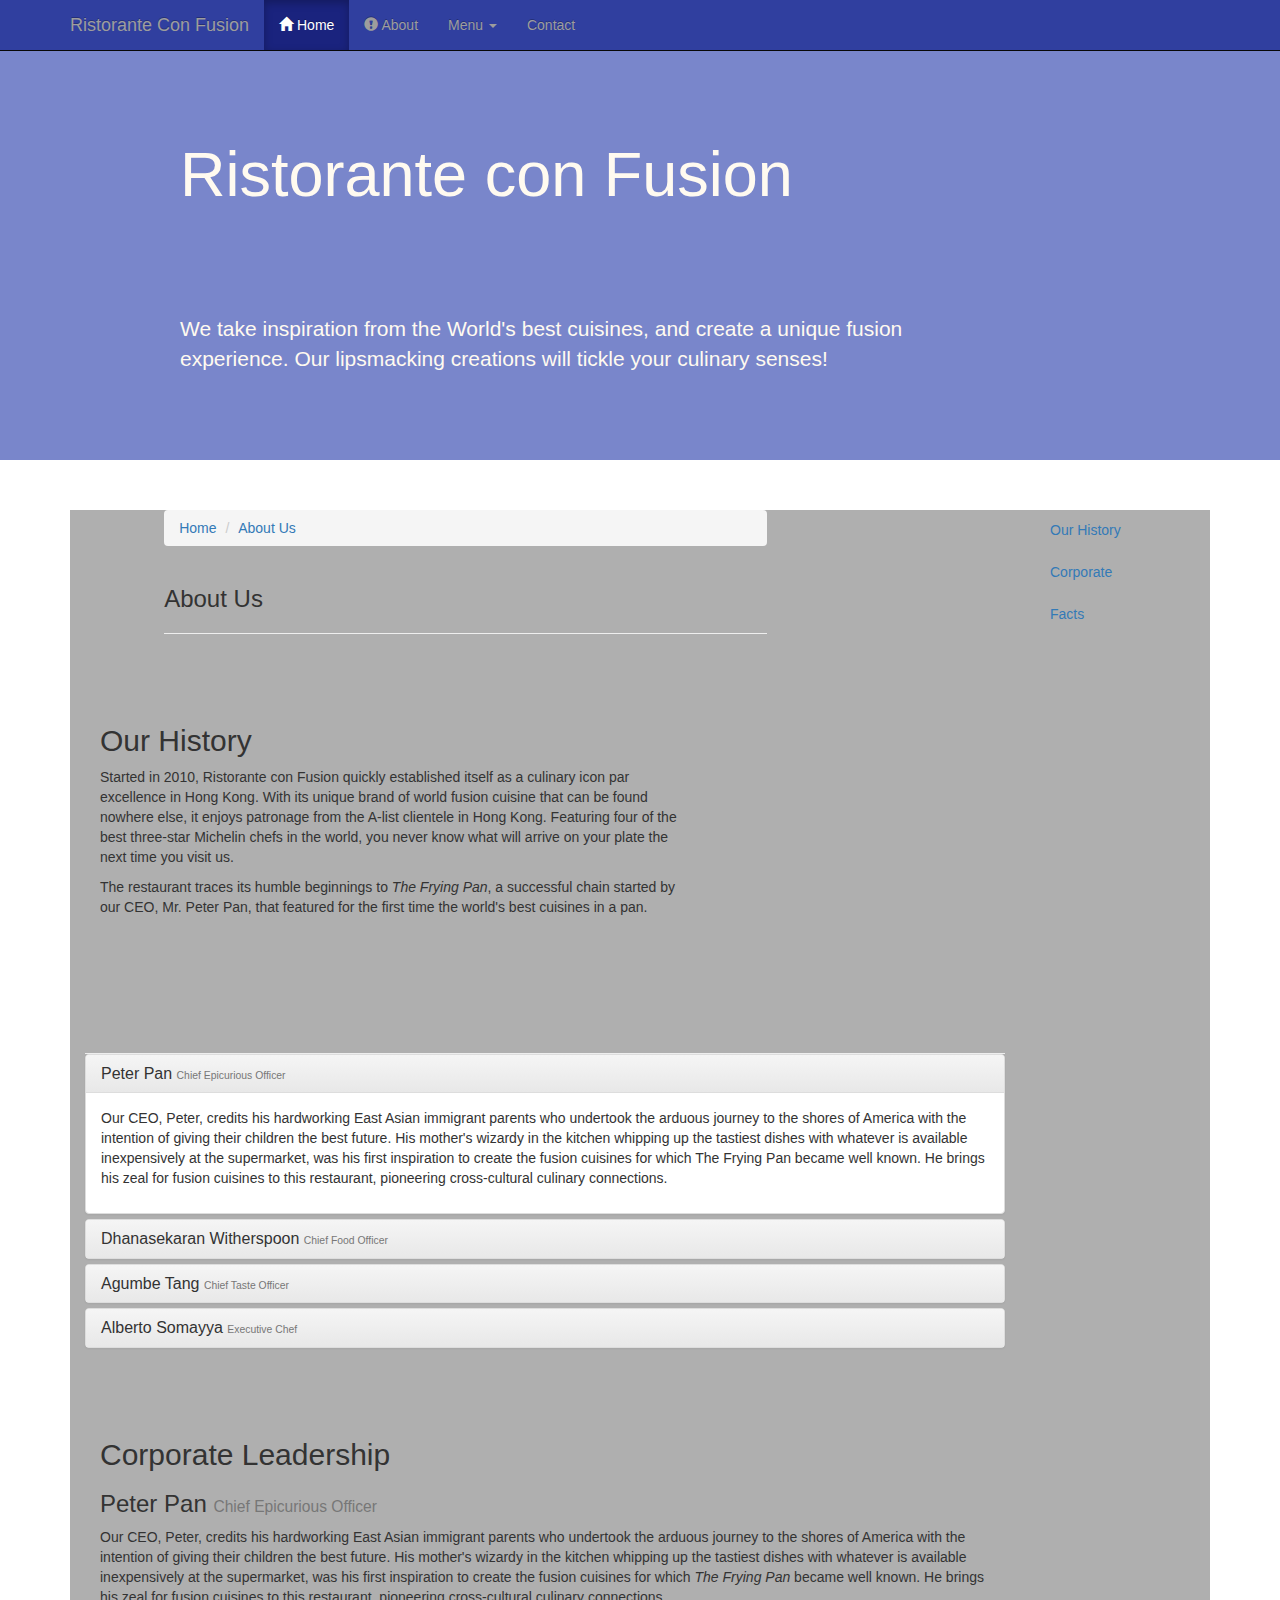
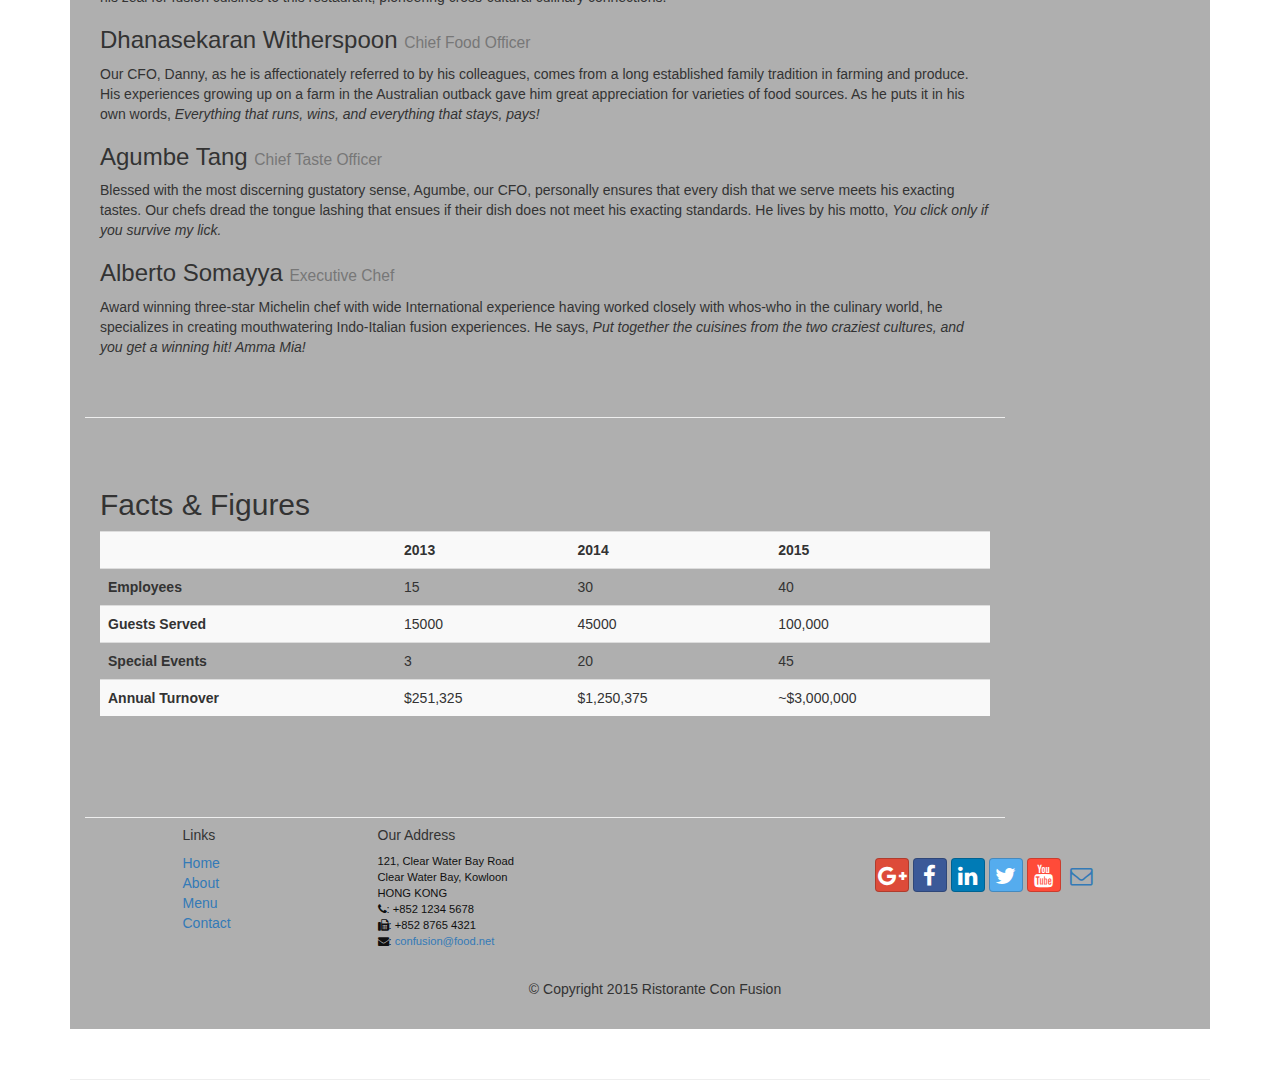
==== aboutus.html @ 59beee9d "restaurant-project" ====
<!DOCTYPE html>
<html lang="en">

<head>
     <meta charset="utf-8">
    <meta http-equiv="X-UA-Compatible" content="IE=edge">
    <meta name="viewport" content="width=device-width, initial-scale=1">
    <!-- The above 3 meta tags *must* come first in the head; any other head
         content must come *after* these tags -->
    <title>Ristorante Con Fusion: About Us</title>
        <!-- Bootstrap -->
        <link href="bower_components/bootstrap/dist/css/bootstrap.min.css" rel="stylesheet">
        <link href="bower_components/bootstrap/dist/css/bootstrap-theme.min.css" rel="stylesheet">
        <link href="bower_components/font-awesome/css/font-awesome.min.css" rel="stylesheet">
    <link href="css/bootstrap-social.css" rel="stylesheet">
    <link href="css/mystyles.css" rel="stylesheet">

    <!-- HTML5 shim and Respond.js for IE8 support of HTML5 elements and media queries -->
    <!-- WARNING: Respond.js doesn't work if you view the page via file:// -->
    <!--[if lt IE 9]>
      <script src="https://oss.maxcdn.com/html5shiv/3.7.2/html5shiv.min.js"></script>
      <script src="https://oss.maxcdn.com/respond/1.4.2/respond.min.js"></script>
    <![endif]-->
</head>

<body data-spy="scroll" data-target="#myScrollspy" data-offset="200">
    <nav class="navbar navbar-inverse navbar-fixed-top" role="navigation">
        <div class="container">
            <div class="navbar-header">
                <button type="button" class="navbar-toggle collapsed" data-toggle="collapse" data-target="#navbar" aria-expanded="false" aria-controls="navbar">
                    <span class="sr-only">Toggle navigation</span>
                    <span class="icon-bar"></span>
                    <span class="icon-bar"></span>
                    <span class="icon-bar"></span>
                </button>
                <a class="navbar-brand" href="index.html">Ristorante Con Fusion</a>
            </div>
            <div id="navbar" class="navbar-collapse collapse">
                <ul class="nav navbar-nav">
                    <li class="active"><a href="index.html"><span class="glyphicon glyphicon-home"
                         aria-hidden="true"></span> Home</a></li>
                    <li><a href="aboutus.html"><span class="glyphicon glyphicon-exclamation-sign" aria-hidden="true"></span> About</a></li>
                    <li class="dropdown">
                        <a href="#" class="dropdown-toggle" data-toggle="dropdown"
                         role="button" aria-haspopup="true" aria-expanded="false">
                         Menu <span class="caret"></span></a>
                        <ul class="dropdown-menu">
                            <li><a href="menu/appetizers.html">Appetizers</a></li>
                            <li><a href="menu/main courses.html">Main Courses</a></li>
                            <li><a href="menu/desserts.html">Desserts</a></li>
                            <li><a href="menu/drinks.html">Drinks</a></li>
                            <li role="separator" class="divider"></li>
                            <li class="dropdown-header">Specials</li>
                            <li><a href="menu/lunch beffet.html.html">Lunch Buffet</a></li>
                            <li><a href="menu/weekend brunch.html">Weekend Brunch</a></li>
                        </ul>
                    </li>
                    <li><a href="contactus.html">Contact</a></li>
                </ul>
            </div>
        </div>
    </nav>
    <header class="jumbotron">

        <!-- Main component for a primary marketing message or call to action -->

        <div class="container">
            <div class="row row-header">
                <div class="col-xs-12 col-sm-8 col-sm-offset-1">
                    <h1>Ristorante con Fusion</h1>
                    <p style="padding:40px;"></p>
                    <p>We take inspiration from the World's best cuisines, and create a unique fusion experience. Our lipsmacking creations will tickle your culinary senses!</p>
                </div>
                <div class="col-xs-12">
                </div>
            </div>
        </div>
    </header>

    <div class="container">
      <div class="row row-content">
       <div class="col-xs-12 col-sm-10">
         <div class="row">
             <div class="col-xs-12 col-sm-8 col-sm-offset-1">
                 <ul class="breadcrumb">
                   <li><a href="index.html">Home</a></li>
                   <li><a href="aboutus.html">About Us</a></li>
                 <ul>
             </div>
             <div class="col-xs-12 col-sm-8 col-sm-offset-1">
                <h3>About Us</h3>
                <hr>
             </div>
         </div>

         <div id="history" class="row row-content">
             <div class="col-xs-12 col-sm-6 col-lg-8">
                 <h2>Our History</h2>
                 <p>Started in 2010, Ristorante con Fusion quickly established itself as a culinary icon par excellence in Hong Kong. With its unique brand of world fusion cuisine that can be found nowhere else, it enjoys patronage from the A-list clientele in Hong Kong.  Featuring four of the best three-star Michelin chefs in the world, you never know what will arrive on your plate the next time you visit us.</p>
                 <p>The restaurant traces its humble beginnings to <em>The Frying Pan</em>, a successful chain started by our CEO, Mr. Peter Pan, that featured for the first time the world's best cuisines in a pan.</p>
             </div>
             <div class="col-xs-12 col-sm-6 col-lg-4" >
                 <p style="padding:20px;"></p>
             </div>
         </div>

         <div class="panel-group" id="accordion"role="tablist" aria-multiselectable="true">
           <div class="panel panel-default">
                         <div class="panel-heading" role="tab" id="headingPeter">
                             <h3 class="panel-title">
                                 <a role="button" data-toggle="collapse"
                                      data-parent="#accordion" href="#peter"
                                      aria-expanded="true" aria-controls="peter">
                                     Peter Pan <small>Chief Epicurious Officer</small></a>
                             </h3>
                         </div>
                         <div role="tabpanel" class="panel-collapse collapse in"
                              id="peter"    aria-labelledby="headingPeter">
                             <div class="panel-body">
                                 <p>Our CEO, Peter, credits his hardworking East Asian immigrant parents who undertook the arduous journey to the shores of America with the intention of giving their children the best future. His mother's wizardy in the kitchen whipping up the tastiest dishes with whatever is available inexpensively at the supermarket, was his first inspiration to create the fusion cuisines for which The Frying Pan became well known. He brings his zeal for fusion cuisines to this restaurant, pioneering cross-cultural culinary connections.</p>
                             </div>
                         </div>
                     </div>
                     <div class="panel panel-default">
                         <div class="panel-heading" role="tab" id="headingDanny">
                             <h3 class="panel-title">
                                 <a class="collapsed" role="button" data-toggle="collapse"
                                      data-parent="#accordion" href="#danny"
                                      aria-expanded="false" aria-controls="danny">
                                     Dhanasekaran Witherspoon <small>Chief Food Officer</small></a>
                             </h3>
                         </div>
                         <div role="tabpanel" class="panel-collapse collapse"
                              id="danny"    aria-labelledby="headingDanny">
                             <div class="panel-body">
                                 <p>Our CFO, Danny, as he is affectionately referred to by his colleagues, comes from a long established family tradition in farming and produce. His experiences growing up on a farm in the Australian outback gave him great appreciation for varieties of food sources.
                                    As he puts it in his own words, Everything that runs, wins, and everything that stays, pays!</em></p>
                             </div>
                         </div>
                     </div>
                     <div class="panel panel-default">
                         <div class="panel-heading" role="tab" id="headingAgumbe">
                             <h3 class="panel-title">
                                 <a class="collapsed" role="button" data-toggle="collapse"
                                      data-parent="#accordion" href="#agumbe"
                                      aria-expanded="false" aria-controls="agumbe">
                                     Agumbe Tang <small>Chief Taste Officer</small></a>
                             </h3>
                         </div>
                         <div role="tabpanel" class="panel-collapse collapse"
                              id="agumbe"    aria-labelledby="headingAgumbe">
                             <div class="panel-body">
                                 <p>Blessed with the most discerning gustatory sense, Agumbe, our CFO, personally ensures that every dish that we serve meets his exacting tastes. Our chefs dread the tongue lashing that ensues if their dish does not meet his exacting standards. He lives by his motto, You click only if you survive my lick.</em></p>
                             </div>
                         </div>
                     </div>
                     <div class="panel panel-default">
                         <div class="panel-heading" role="tab" id="headingAlberto">
                             <h3 class="panel-title">
                                 <a class="collapsed" role="button" data-toggle="collapse"
                                      data-parent="#accordion" href="#alberto"
                                      aria-expanded="false" aria-controls="alberto">
                                     Alberto Somayya <small>Executive Chef</small></a>
                             </h3>
                         </div>
                         <div role="tabpanel" class="panel-collapse collapse"
                              id="alberto"    aria-labelledby="headingAlberto">
                             <div class="panel-body">
                                 <p> . . . </em></p>
                             </div>
                         </div>
                     </div>
         </div>
         <div id="corporate" class="row row-content">
             <div class="col-xs-12">
                 <h2>Corporate Leadership</h2>
                 <h3>Peter Pan <small>Chief Epicurious Officer</small></h3>
                 <p>Our CEO, Peter, credits his hardworking East Asian immigrant parents who undertook the arduous journey to the shores of America with the intention of giving their children the best future. His mother's wizardy in the kitchen whipping up the tastiest dishes with whatever is available inexpensively at the supermarket, was his first inspiration to create the fusion cuisines for which <em>The Frying Pan</em> became well known. He brings his zeal for fusion cuisines to this restaurant, pioneering cross-cultural culinary connections.</p>
                 <h3>Dhanasekaran Witherspoon <small>Chief Food Officer</small></h3>
                 <p>Our CFO, Danny, as he is affectionately referred to by his colleagues, comes from a long established family tradition in farming and produce. His experiences growing up on a farm in the Australian outback gave him great appreciation for varieties of food sources. As he puts it in his own words, <em>Everything that runs, wins, and everything that stays, pays!</em></p>
                 <h3>Agumbe Tang <small>Chief Taste Officer</small></h3>
                 <p>Blessed with the most discerning gustatory sense, Agumbe, our CFO, personally ensures that every dish that we serve meets his exacting tastes. Our chefs dread the tongue lashing that ensues if their dish does not meet his exacting standards. He lives by his motto, <em>You click only if you survive my lick.</em></p>
                 <h3>Alberto Somayya <small>Executive Chef</small></h3>
                 <p>Award winning three-star Michelin chef with wide International experience having worked closely with whos-who in the culinary world, he specializes in creating mouthwatering Indo-Italian fusion experiences. He says, <em>Put together the cuisines from the two craziest cultures, and you get a winning hit! Amma Mia!</em></p>
             </div>
        </div>
        <div id="facts" class="row row-content">
             <div class="col-xs-12">
                 <h2>Facts &amp; Figures</h2>
                 <div class="table-responsive">
                 <table class="table table-striped table-hover">
                     <tr>
                         <td>&nbsp;</td>
                         <th>2013</th>
                         <th>2014</th>
                         <th>2015</th>
                     </tr>
                     <tr>
                         <th>Employees</th>
                         <td>15</td>
                         <td>30</td>
                         <td>40</td>
                     </tr>
                     <tr>
                         <th>Guests Served</th>
                         <td>15000</td>
                         <td>45000</td>
                         <td>100,000</td>
                     </tr>
                     <tr>
                         <th>Special Events</th>
                         <td>3</td>
                         <td>20</td>
                         <td>45</td>
                     </tr>
                     <tr>
                         <th>Annual Turnover</th>
                         <td>$251,325</td>
                         <td>$1,250,375</td>
                         <td>~$3,000,000</td>
                     </tr>
                 </table>
                 </div>
             </div>
        </div>
     </div>
     <nav class="hidden-xs col-sm-2" id="myScrollspy">
        <ul class="nav nav-pills nav-stacked" data-spy="affix" data-offset-top="400">
            <li><a href="#history">Our History</a></li>
            <li><a href="#corporate">Corporate</a></li>
            <li><a href="#facts">Facts</a></li>
        </ul>
     </nav>
     <footer class="row-footer">
         <div class="container">
             <div class="row">
                 <div class="col-xs-5 col-xs-offset-1 col-sm-2 col-sm-offset-1">
                     <h5>Links</h5>
                     <ul class="list-unstyled">
                         <li><a href="index.html">Home</a></li>
                         <li><a href="aboutus.html">About</a></li>
                         <li><a href="menu.html">Menu</a></li>
                         <li><a href="contactus.html">Contact</a></li>
                     </ul>
                 </div>
                 <div class="col-xs-6 col-sm-5">
                     <h5>Our Address</h5>
                     <address>
                   121, Clear Water Bay Road<br>
                   Clear Water Bay, Kowloon<br>
                   HONG KONG<br>
                   <i class="fa fa-phone"></i>: +852 1234 5678<br>
                   <i class="fa fa-fax"></i>: +852 8765 4321<br>
                   <i class="fa fa-envelope"></i>:
                         <a href="mailto:confusion@food.net">confusion@food.net</a>
                </address>
                 </div>
                 <div class="col-xs-12 col-sm-4">
                     <div class="nav navbar-nav" style="padding: 40px 10px;">
                         <a class="btn btn-social-icon btn-google-plus" href="http://google.com/+"><i class="fa fa-google-plus"></i></a>
                         <a class="btn btn-social-icon btn-facebook" href="http://www.facebook.com/profile.php?id="><i class="fa fa-facebook"></i></a>
                         <a class="btn btn-social-icon btn-linkedin" href="http://www.linkedin.com/in/"><i class="fa fa-linkedin"></i></a>
                         <a class="btn btn-social-icon btn-twitter" href="http://twitter.com/"><i class="fa fa-twitter"></i></a>
                         <a class="btn btn-social-icon btn-youtube" href="http://youtube.com/"><i class="fa fa-youtube"></i></a>
                         <a class="btn btn-social-icon" href="mailto:"><i class="fa fa-envelope-o"></i></a>
                     </div>
                 </div>
                 <div class="col-xs-12">
                     <p style="padding:10px;"></p>
                     <p align=center>© Copyright 2015 Ristorante Con Fusion</p>
                 </div>
             </div>
         </div>
       </div>
       </div>

    </footer>
    <!-- jQuery (necessary for Bootstrap's JavaScript plugins) -->
    <script src="bower_components/jquery/dist/jquery.min.js"></script>
    <!-- Include all compiled plugins (below), or include individual files as needed -->
    <script src="bower_components/bootstrap/dist/js/bootstrap.min.js"></script>
</body>

</html>
---- css/mystyles.css ----
.row-header {
  margin: 0px auto;
  padding: 0px 0px;
}
.row-content {
  margin: 0px auto;
  padding: 50px 0px;
  border-bottom: 1px ridge;
  min-height: 400px;
}
.row-footer {
  margin: 0px auto;
  padding: 20px 0px;
  background-color: #AfAfAf;
}
.jumbotron {
  margin: 0px auto;
  padding: 70px 30px;
  background: #7986CB;
  color: floralwhite;
}
.carousel {
  background: #1a237e;
}
.carousel .item {
  height: 300px;
}
.carousel .item img {
  left: 0;
  min-height: 300px;
  position: absolute;
  top: 0;
}
.navbar-inverse {
  background: #303f9f;
  color: #ffffff;
}
.navbar-inverse .navbar-nav > .active > a {
  background: #1a237e;
  color: #ffffff;
}
.navbar-inverse .navbar-nav > .active > a:hover {
  background: #1a237e;
  color: #ffffff;
}
.navbar-inverse .navbar-nav > .active > a:focus {
  background: #1a237e;
  color: #ffffff;
}
.navbar-inverse .navbar-nav > .open > a {
  background: #1a237e;
  color: #ffffff;
}
.navbar-inverse .navbar-nav > .open > a:hover {
  background: #1a237e;
  color: #ffffff;
}
.navbar-inverse .navbar-nav > .open > a:focus {
  background: #1a237e;
  color: #ffffff;
}
.navbar-inverse .navbar-nav .open .dropdown-menu > li > a {
  background-color: #303f9f;
  color: #eeeeee;
}
.navbar-inverse .navbar-nav .open .dropdown-menu > li > a:hover {
  color: #000000;
}
.navbar-inverse .navbar-nav .open .dropdown-menu {
  background-color: #303f9f;
  color: #eeeeee;
}
address {
  color: #0f0f0f;
  font-size: 80%;
  margin: 0px;
}
body {
  align: center;
  padding: 50px 0px 0px 0px;
  z-index: 0;
}
.tab-content {
  border-bottom: 1px solid #dddddd;
  border-left: 1px solid #dddddd;
  border-right: 1px solid #dddddd;
  padding: 10px;
}
.affix {
  top: 100px;
}
#carouselButtons {
  bottom: 0px;
  position: absolute;
  right: 0px;
}
.modal-content { color: #000; }
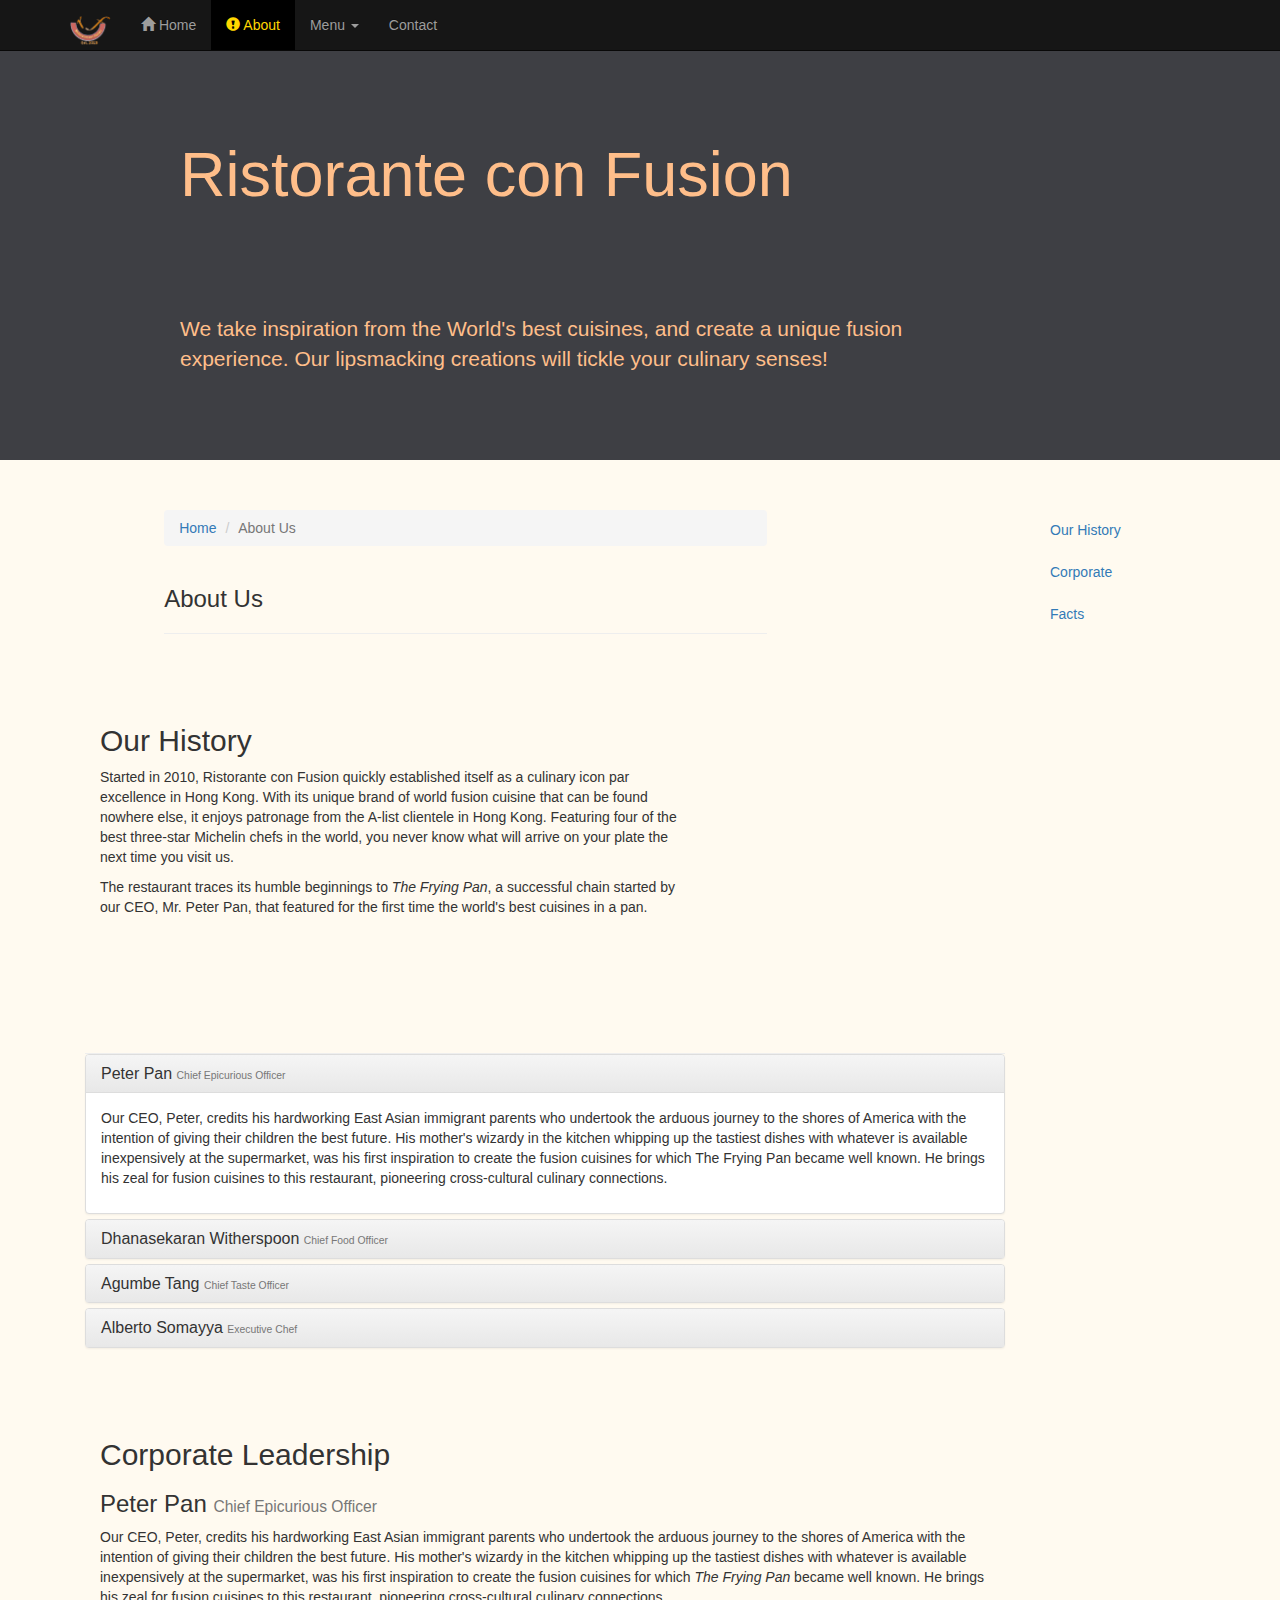
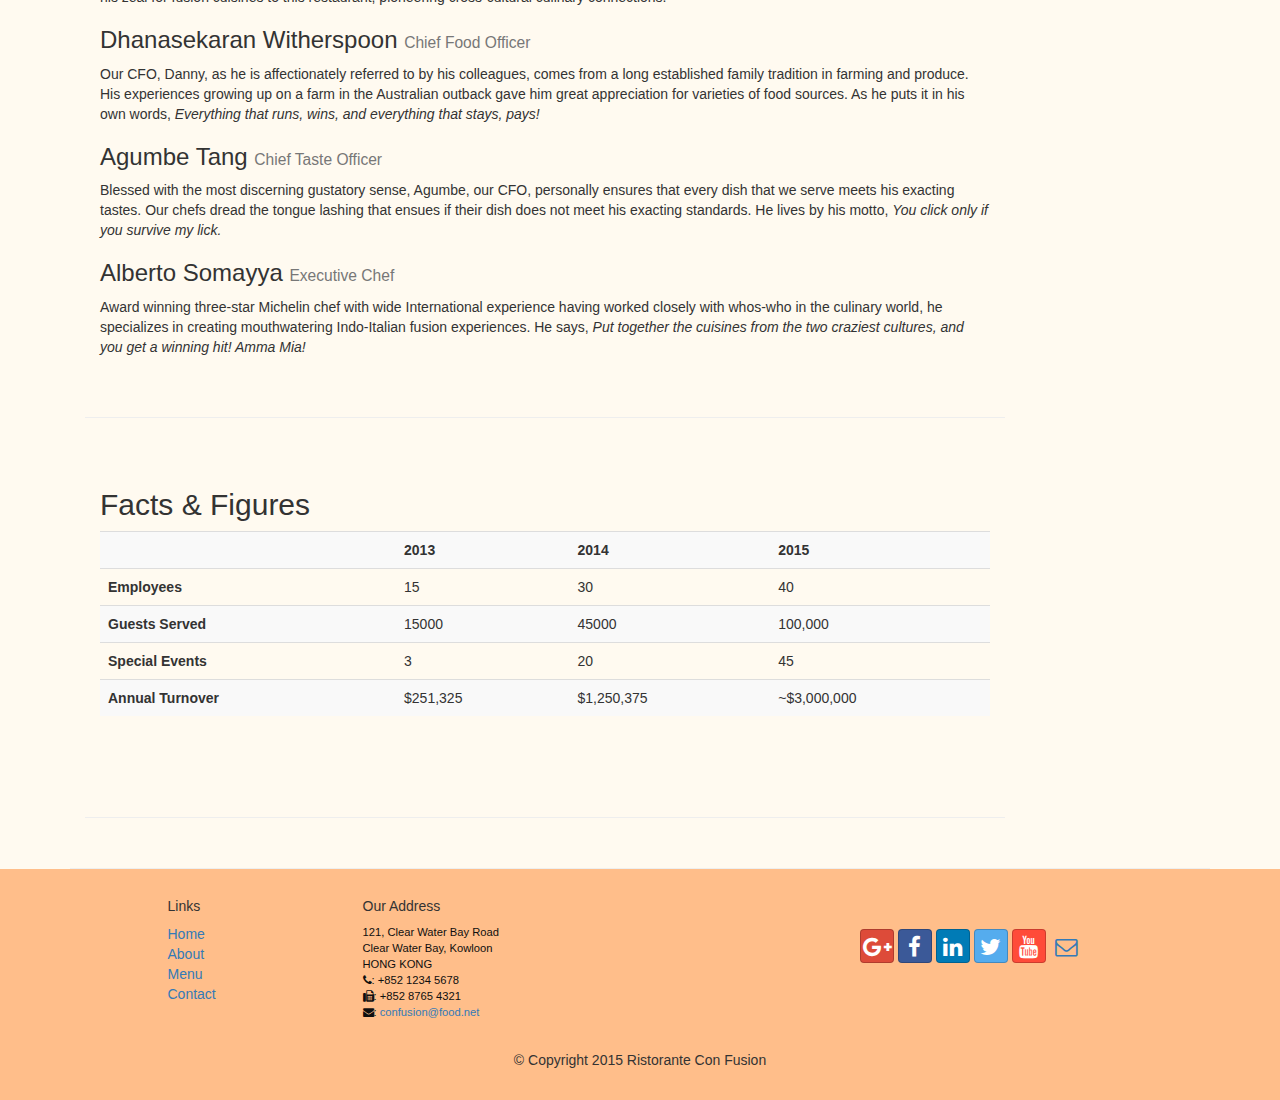
==== commit 23c4b707: "last-version" ====
--- a/aboutus.html
+++ b/aboutus.html
@@ -23,7 +23,8 @@
     <![endif]-->
 </head>
 
-<body data-spy="scroll" data-target="#myScrollspy" data-offset="200">
+<body data-spy="scroll" data-target="#myScrollspy" data-offset="400" style="
+background : floralwhite ;">
     <nav class="navbar navbar-inverse navbar-fixed-top" role="navigation">
         <div class="container">
             <div class="navbar-header">
@@ -33,13 +34,13 @@
                     <span class="icon-bar"></span>
                     <span class="icon-bar"></span>
                 </button>
-                <a class="navbar-brand" href="index.html">Ristorante Con Fusion</a>
+                <a class="navbar-brand" href="index.html"><img src="img/logo.png" height=30 width=41></a>
             </div>
             <div id="navbar" class="navbar-collapse collapse">
                 <ul class="nav navbar-nav">
-                    <li class="active"><a href="index.html"><span class="glyphicon glyphicon-home"
+                    <li ><a href="index.html"><span class="glyphicon glyphicon-home"
                          aria-hidden="true"></span> Home</a></li>
-                    <li><a href="aboutus.html"><span class="glyphicon glyphicon-exclamation-sign" aria-hidden="true"></span> About</a></li>
+                    <li class="active"><a href="aboutus.html"><span class="glyphicon glyphicon-exclamation-sign" aria-hidden="true"></span> About</a></li>
                     <li class="dropdown">
                         <a href="#" class="dropdown-toggle" data-toggle="dropdown"
                          role="button" aria-haspopup="true" aria-expanded="false">
@@ -84,7 +85,7 @@
              <div class="col-xs-12 col-sm-8 col-sm-offset-1">
                  <ul class="breadcrumb">
                    <li><a href="index.html">Home</a></li>
-                   <li><a href="aboutus.html">About Us</a></li>
+                   <li class="active">About Us</li>
                  <ul>
              </div>
              <div class="col-xs-12 col-sm-8 col-sm-offset-1">
@@ -224,13 +225,17 @@
              </div>
         </div>
      </div>
-     <nav class="hidden-xs col-sm-2" id="myScrollspy">
-        <ul class="nav nav-pills nav-stacked" data-spy="affix" data-offset-top="400">
-            <li><a href="#history">Our History</a></li>
-            <li><a href="#corporate">Corporate</a></li>
-            <li><a href="#facts">Facts</a></li>
-        </ul>
-     </nav>
+     <div class="hidden-xs col-sm-2">
+       <nav id="myScrollspy">
+          <ul class="nav nav-pills nav-stacked" data-spy="affix" data-offset-top="400">
+              <li><a href="#history">Our History</a></li>
+              <li><a href="#corporate">Corporate</a></li>
+              <li><a href="#facts">Facts</a></li>
+          </ul>
+       </nav>
+     </div>
+   </div>
+     </div>
      <footer class="row-footer">
          <div class="container">
              <div class="row">
@@ -271,8 +276,6 @@
                  </div>
              </div>
          </div>
-       </div>
-       </div>
 
     </footer>
     <!-- jQuery (necessary for Bootstrap's JavaScript plugins) -->
--- a/css/mystyles.css
+++ b/css/mystyles.css
@@ -11,16 +11,16 @@
 .row-footer {
   margin: 0px auto;
   padding: 20px 0px;
-  background-color: #AfAfAf;
+  background-color: rgb(290,190,138);
 }
 .jumbotron {
   margin: 0px auto;
   padding: 70px 30px;
-  background: #7986CB;
-  color: floralwhite;
+  background: rgb(62, 63, 68) ;
+  color: rgb(290,190,138);
 }
 .carousel {
-  background: #1a237e;
+  background: #000000;
 }
 .carousel .item {
   height: 300px;
@@ -32,42 +32,42 @@
   top: 0;
 }
 .navbar-inverse {
-  background: #303f9f;
-  color: #ffffff;
+  background: rgb(22,22,22);
+  color: gold;
 }
 .navbar-inverse .navbar-nav > .active > a {
-  background: #1a237e;
-  color: #ffffff;
+  background: #000000;
+  color: gold;
 }
 .navbar-inverse .navbar-nav > .active > a:hover {
-  background: #1a237e;
-  color: #ffffff;
+  background: #000000;
+  color: gold;
 }
 .navbar-inverse .navbar-nav > .active > a:focus {
-  background: #1a237e;
-  color: #ffffff;
+  background: #000000;
+  color: gold;
 }
 .navbar-inverse .navbar-nav > .open > a {
-  background: #1a237e;
-  color: #ffffff;
+  background: #000000;
+  color: gold;
 }
 .navbar-inverse .navbar-nav > .open > a:hover {
-  background: #1a237e;
-  color: #ffffff;
+  background: #000000;
+  color: gold;
 }
 .navbar-inverse .navbar-nav > .open > a:focus {
-  background: #1a237e;
-  color: #ffffff;
+  background: #000000;
+  color: gold;
 }
 .navbar-inverse .navbar-nav .open .dropdown-menu > li > a {
-  background-color: #303f9f;
+  background-color: rgb(22,22,22);
   color: #eeeeee;
 }
 .navbar-inverse .navbar-nav .open .dropdown-menu > li > a:hover {
   color: #000000;
 }
 .navbar-inverse .navbar-nav .open .dropdown-menu {
-  background-color: #303f9f;
+  background-color: rgb(22,22,22);
   color: #eeeeee;
 }
 address {
@@ -88,6 +88,7 @@
 }
 .affix {
   top: 100px;
+  background: black ;
 }
 #carouselButtons {
   bottom: 0px;
@@ -95,3 +96,9 @@
   right: 0px;
 }
 .modal-content { color: #000; }
+.nav-stacked{
+  color: rgb(290, 190, 138);
+}
+body{
+  background: florawhite ;
+}
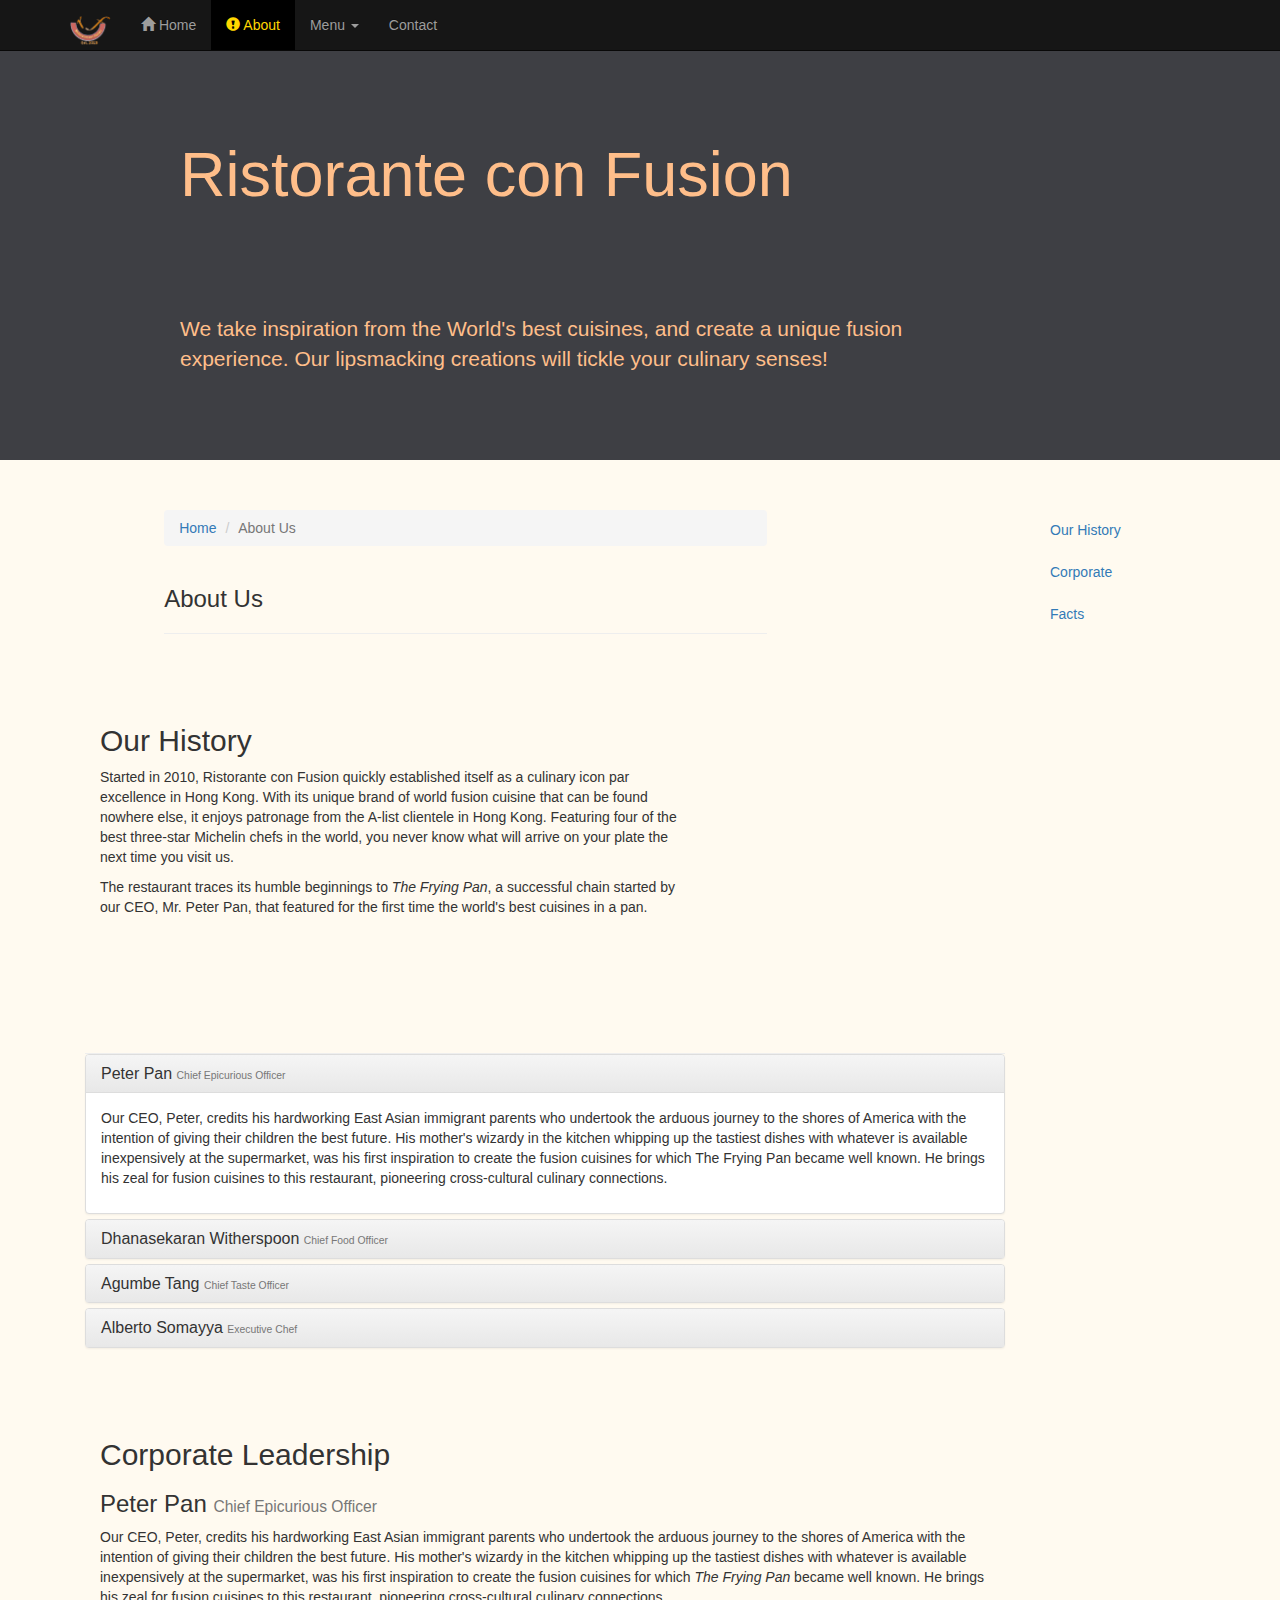
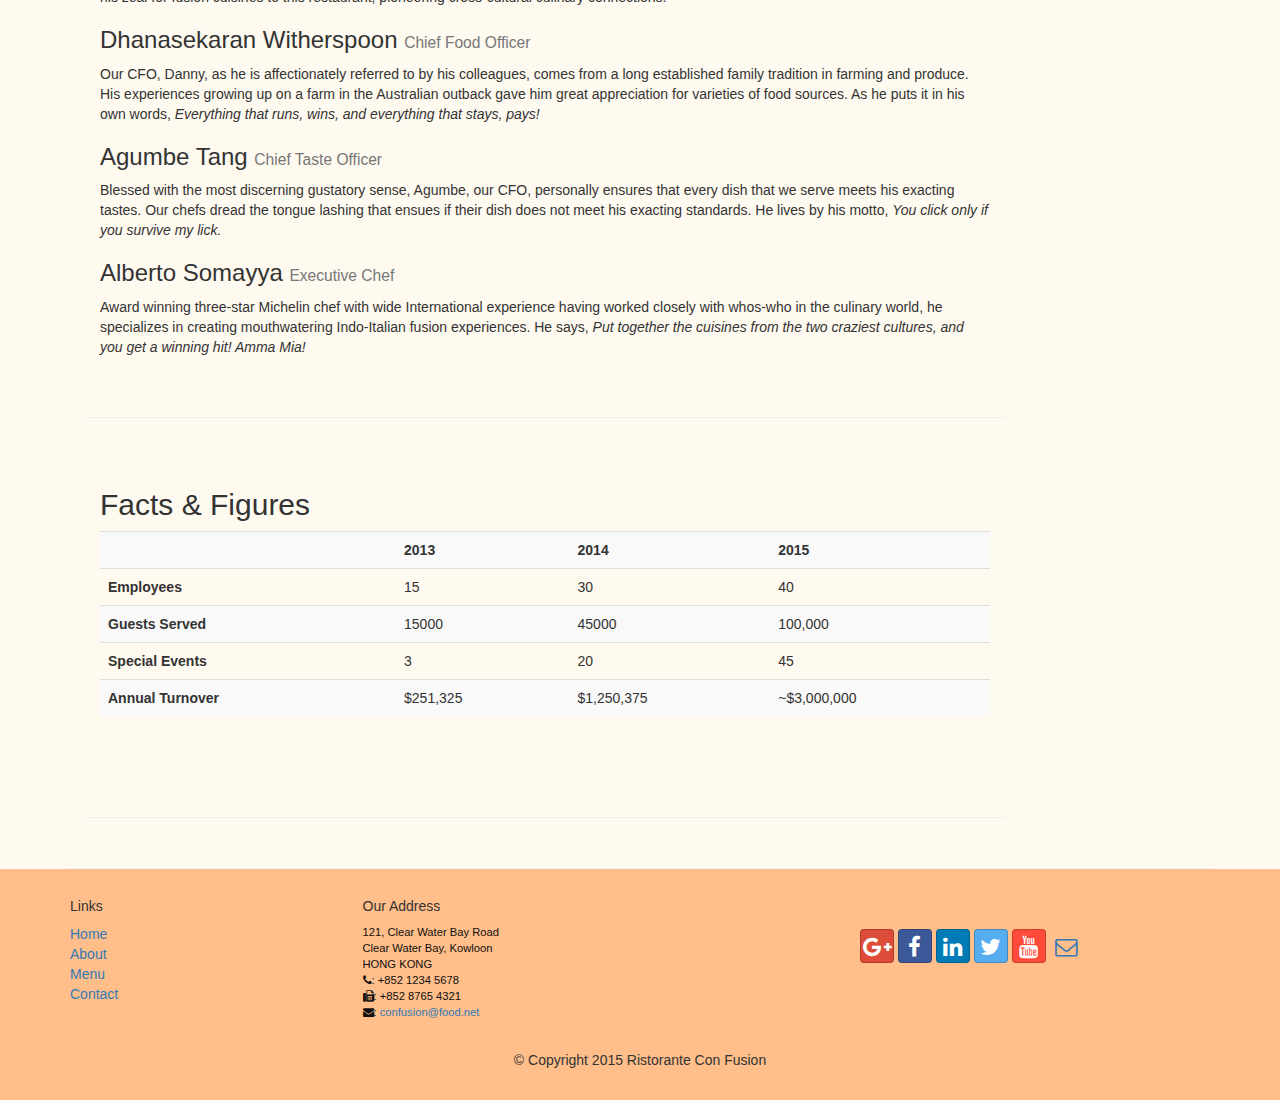
==== commit 833b7882: "final-version3" ====
--- a/aboutus.html
+++ b/aboutus.html
@@ -239,7 +239,7 @@
      <footer class="row-footer">
          <div class="container">
              <div class="row">
-                 <div class="col-xs-5 col-xs-offset-1 col-sm-2 col-sm-offset-1">
+                 <div class="col-xs-6 col-sm-3">
                      <h5>Links</h5>
                      <ul class="list-unstyled">
                          <li><a href="index.html">Home</a></li>
